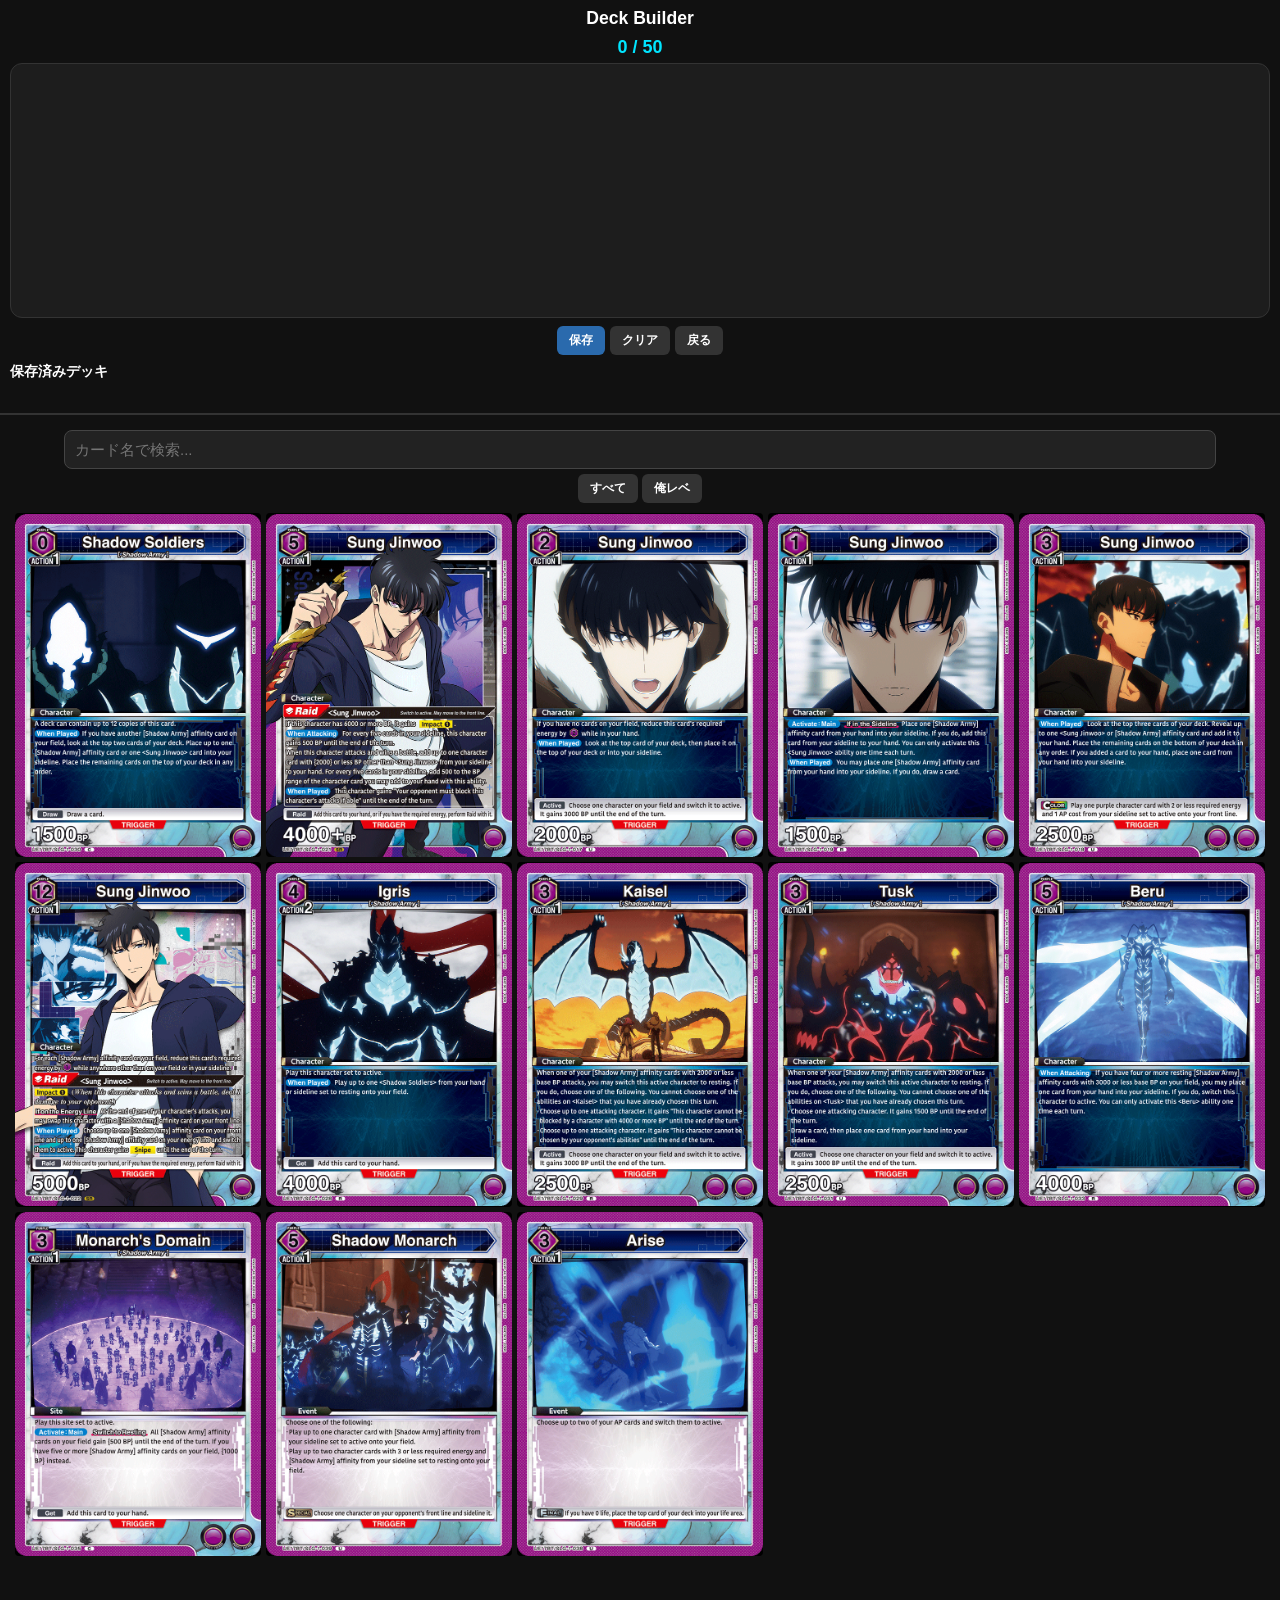
==== deckbuilder.html @ aa150e37 "first commit" ====
<!DOCTYPE html>
<html lang="ja">
<head>
  <meta charset="UTF-8">
  <meta name="viewport" content="width=device-width, initial-scale=1.0, maximum-scale=1.0, user-scalable=no">
  <title>Deck Builder</title>
  <style>
    :root {
      --accent: #00e5ff;
      --bg: #111;
      --card-bg: rgba(255, 255, 255, 0.05);
      --card-gap: 5px; 
    }

    * { box-sizing: border-box; }

    body {
      font-family: sans-serif;
      background: var(--bg);
      color: white;
      text-align: center;
      margin: 0;
      padding-bottom: 20px; /* 下部の余白を少し詰める */
      overflow-x: hidden;
    }

    /* タイトル周りをコンパクトに */
    h1 { font-size: 1.1rem; margin: 8px 0; }
    #deckCount { font-size: 18px; font-weight: bold; color: var(--accent); margin: 2px; }

    /* 【修正】デッキエリア：3段目(15枚分)がスクロールなしで見える高さに設定 */
    #deck {
      display: flex;
      flex-wrap: wrap;
      justify-content: flex-start;
      gap: var(--card-gap);
      margin: 5px 10px;
      /* 3段分を表示するために高さを拡張 */
      min-height: 255px; 
      background: var(--card-bg);
      padding: 10px 5px; 
      border-radius: 12px;
      border: 1px solid #333;
    }

    .card-wrapper {
      position: relative;
      width: calc((100% - (var(--card-gap) * 4)) / 5);
      aspect-ratio: 2.5 / 3.5;
    }

    .deckcard {
      width: 100%;
      height: 100%;
      border-radius: 4px;
      cursor: pointer;
      transition: opacity 0.1s;
      object-fit: contain; 
      display: block;
      background: #000;
    }

    .deckcard:active { opacity: 0.6; }

    .count-badge {
      position: absolute;
      bottom: -2px;
      right: -2px;
      background: var(--accent);
      color: #000;
      font-weight: bold;
      font-size: 10px;
      padding: 1px 4px;
      border-radius: 6px;
      border: 1.5px solid #111;
      z-index: 10;
      pointer-events: none;
    }

    /* ボタン類：高さを節約 */
    .btn-group { margin: 8px 0; display: flex; justify-content: center; gap: 5px; }
    button {
      padding: 6px 12px;
      border: none;
      border-radius: 6px;
      cursor: pointer;
      background: #333;
      color: white;
      font-weight: bold;
      font-size: 12px;
    }
    .btn-primary { background: #2a6aad; }
    .btn-success { background: #2a7a3a; }
    .btn-danger { background: #8b2222; }

    /* 保存済みデッキ：リストの行を低くして場所を確保 */
    #savedDecksSection { margin: 5px 10px; text-align: left; }
    #savedDecksSection h3 { font-size: 14px; margin: 5px 0; }
    #savedDecksList { list-style: none; padding: 0; max-height: 80px; overflow-y: auto; }
    #savedDecksList li {
      display: flex;
      justify-content: space-between;
      align-items: center;
      background: #1e1e1e;
      padding: 6px 10px;
      margin-bottom: 4px;
      border-radius: 6px;
      border: 1px solid #333;
      font-size: 12px;
    }

    hr { border: 0.5px solid #333; margin: 10px 0; }

    /* 検索入力 */
    #searchBox {
      padding: 10px;
      margin: 5px;
      width: 90%;
      border-radius: 8px;
      border: 1px solid #444;
      background: #222;
      color: white;
      font-size: 15px;
    }

    /* 下のカードリスト：こちらはスクロール前提 */
    #cardList {
      display: flex;
      flex-wrap: wrap;
      justify-content: flex-start;
      gap: var(--card-gap);
      margin: 10px;
      padding: 0 5px 100px 5px;
    }

    .card {
      width: calc((100% - (var(--card-gap) * 4)) / 5);
      aspect-ratio: 2.5 / 3.5;
      cursor: pointer;
      border-radius: 4px;
      transition: opacity 0.1s;
      object-fit: contain;
      background: #000;
    }
    .card:active { opacity: 0.6; }

    /* モーダル */
    #modal-overlay {
      display: none;
      position: fixed;
      top: 0; left: 0; right: 0; bottom: 0;
      background: rgba(0,0,0,0.85);
      z-index: 1000;
      align-items: center;
      justify-content: center;
    }
    #modal-overlay.active { display: flex; }
    #modal { background: #222; border: 1px solid #444; border-radius: 12px; padding: 20px; width: 85%; }
    #deckNameInput { padding: 10px; width: 100%; margin-bottom: 15px; border-radius: 6px; border: 1px solid #555; background: #333; color: white; font-size: 16px; }
  </style>
</head>
<body>

  <h1>Deck Builder</h1>
  <div id="deckCount">0 / 50</div>

  <div id="deck"></div>

  <div class="btn-group">
    <button class="btn-primary" onclick="openSaveModal()">保存</button>
    <button onclick="clearDeck()">クリア</button>
    <button onclick="location.href='index.html'">戻る</button>
  </div>

  <div id="savedDecksSection">
    <h3>保存済みデッキ</h3>
    <ul id="savedDecksList"></ul>
  </div>

  <hr>

  <input id="searchBox" type="text" placeholder="カード名で検索..." oninput="showCards()">

  <div style="margin-bottom:10px;">
    <button onclick="setCategory('all')">すべて</button>
    <button onclick="setCategory('soloLeveling')">俺レベ</button>
  </div>

  <div id="cardList"></div>

  <div id="modal-overlay">
    <div id="modal">
      <h3>デッキ名を入力</h3>
      <input id="deckNameInput" type="text" placeholder="デッキ名" maxlength="20">
      <div class="btn-group">
        <button class="btn-success" onclick="confirmSave()">保存</button>
        <button onclick="closeModal()">キャンセル</button>
      </div>
    </div>
  </div>

  <script src="deckbuilder.js"></script>
</body>
</html>
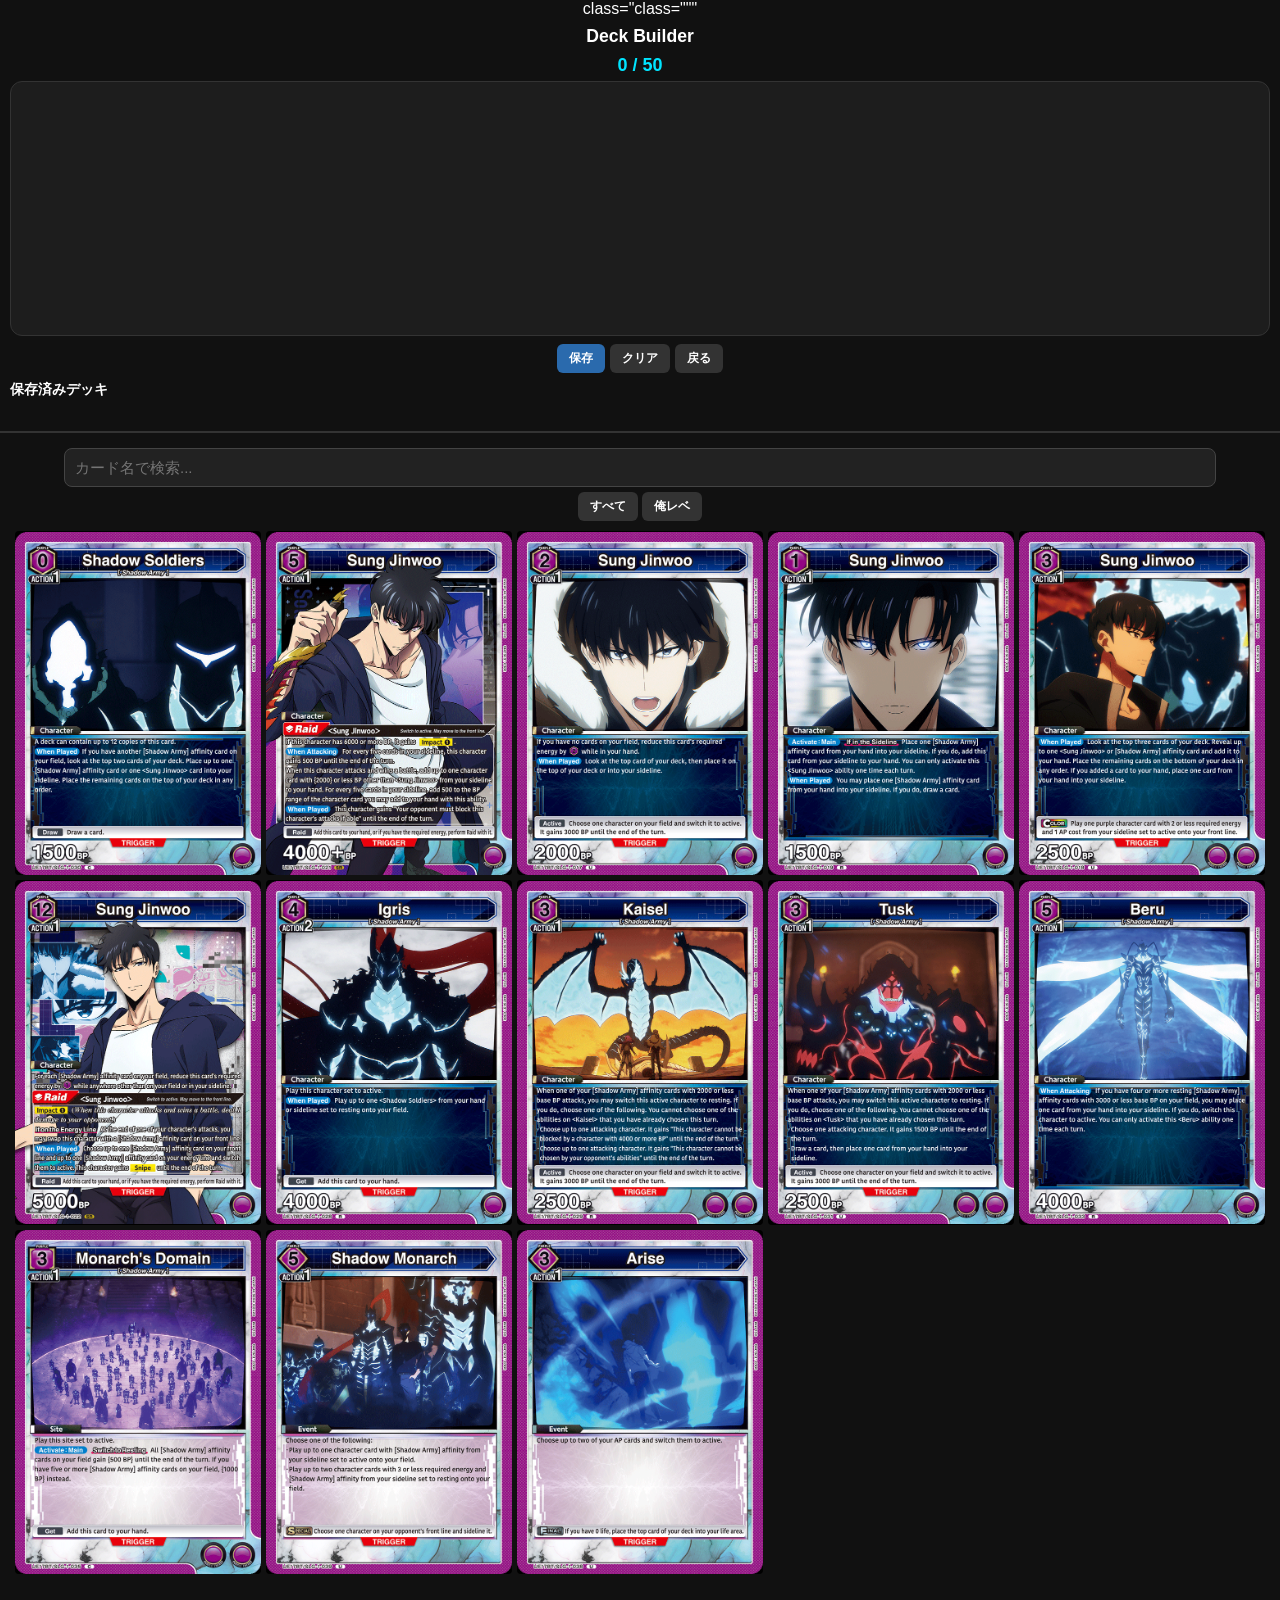
==== commit 8f834e66: "update" ====
--- a/deckbuilder.html
+++ b/deckbuilder.html
@@ -159,7 +159,7 @@
     #deckNameInput { padding: 10px; width: 100%; margin-bottom: 15px; border-radius: 6px; border: 1px solid #555; background: #333; color: white; font-size: 16px; }
   </style>
 </head>
-<body>
+<body>class="class="""
 
   <h1>Deck Builder</h1>
   <div id="deckCount">0 / 50</div>
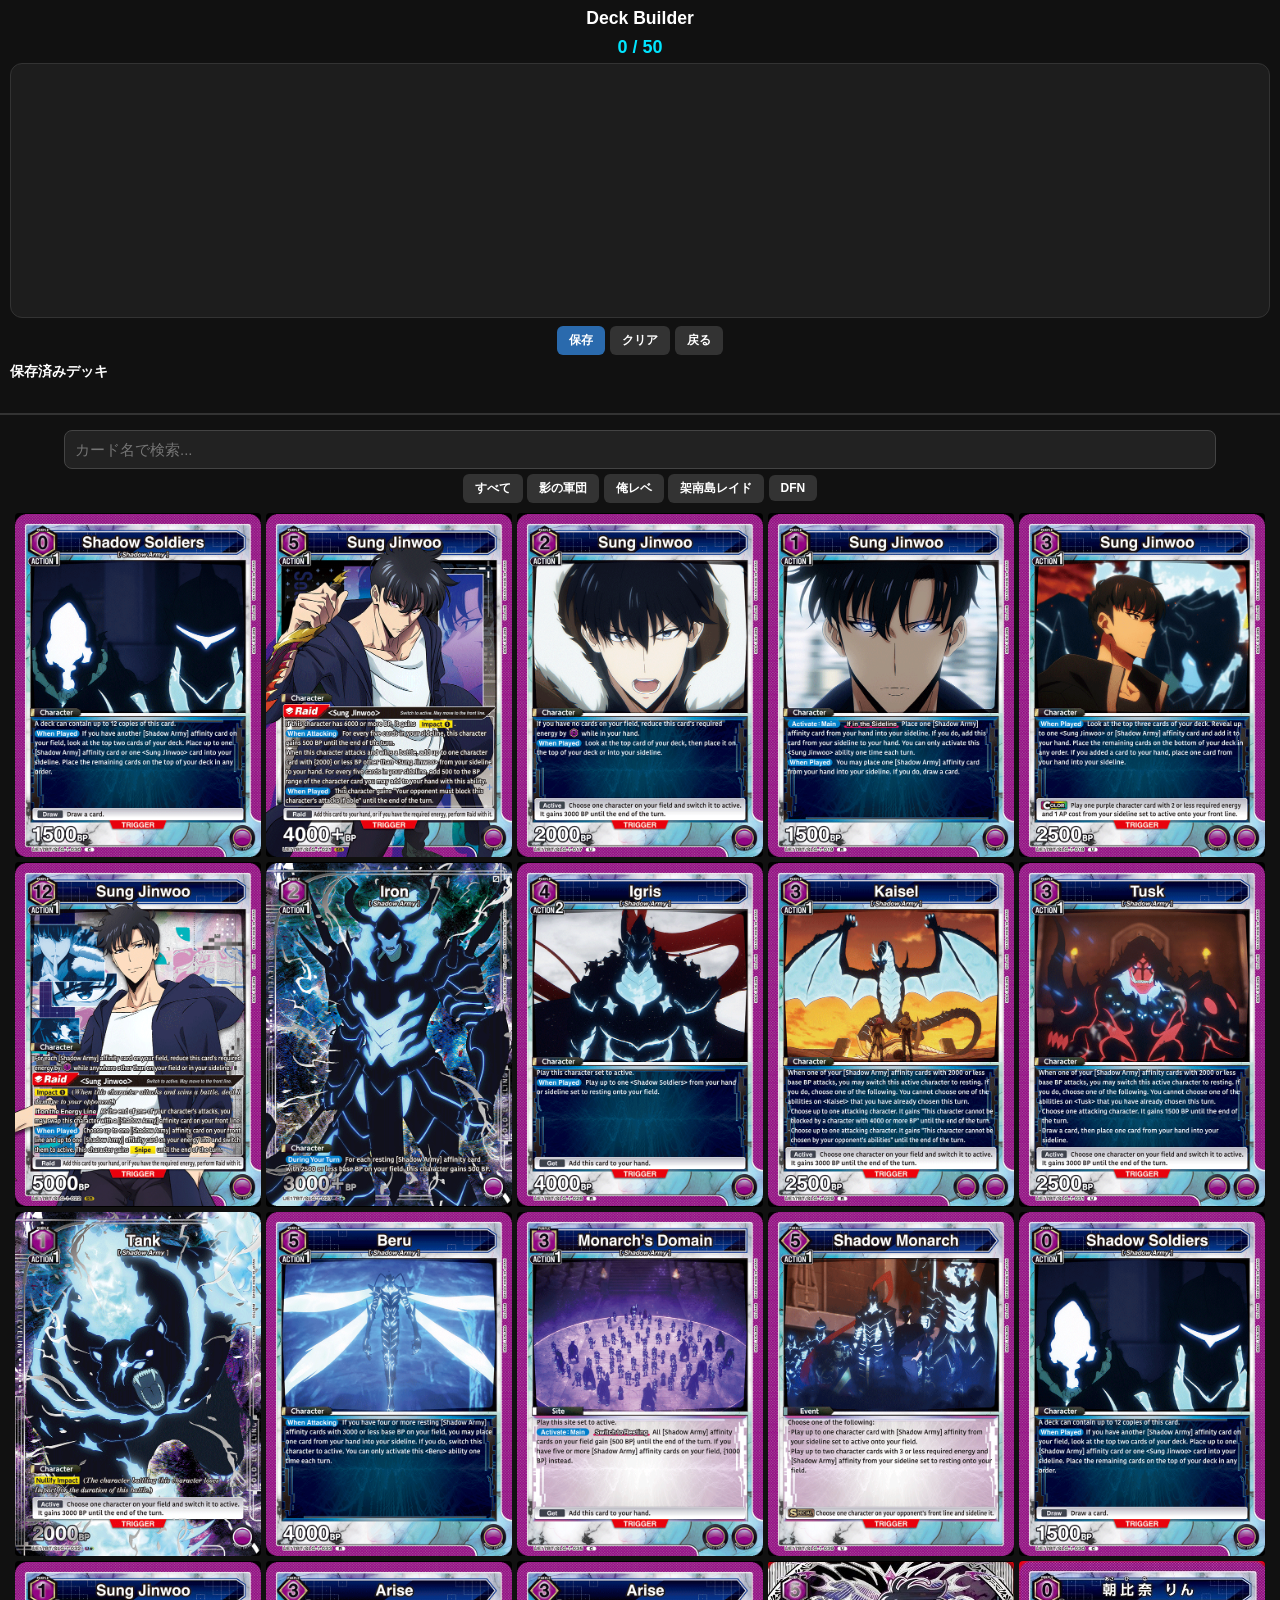
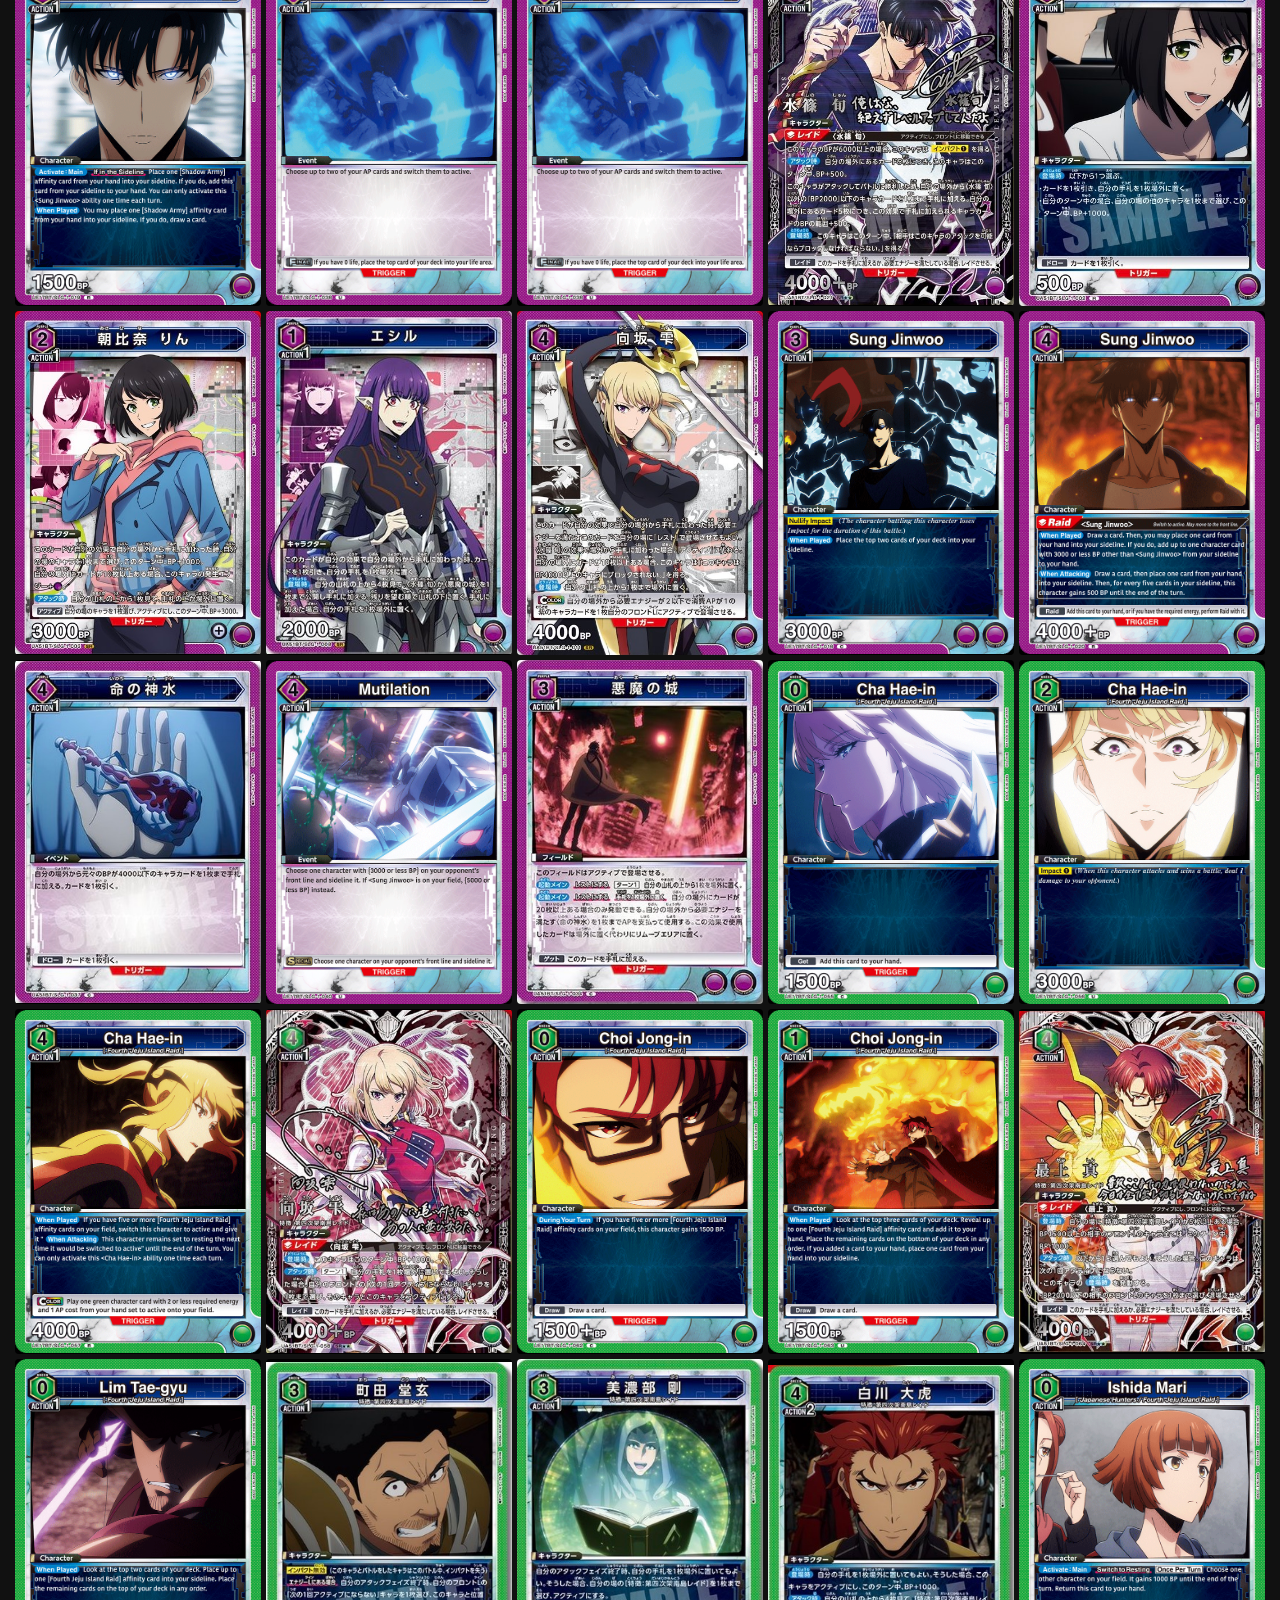
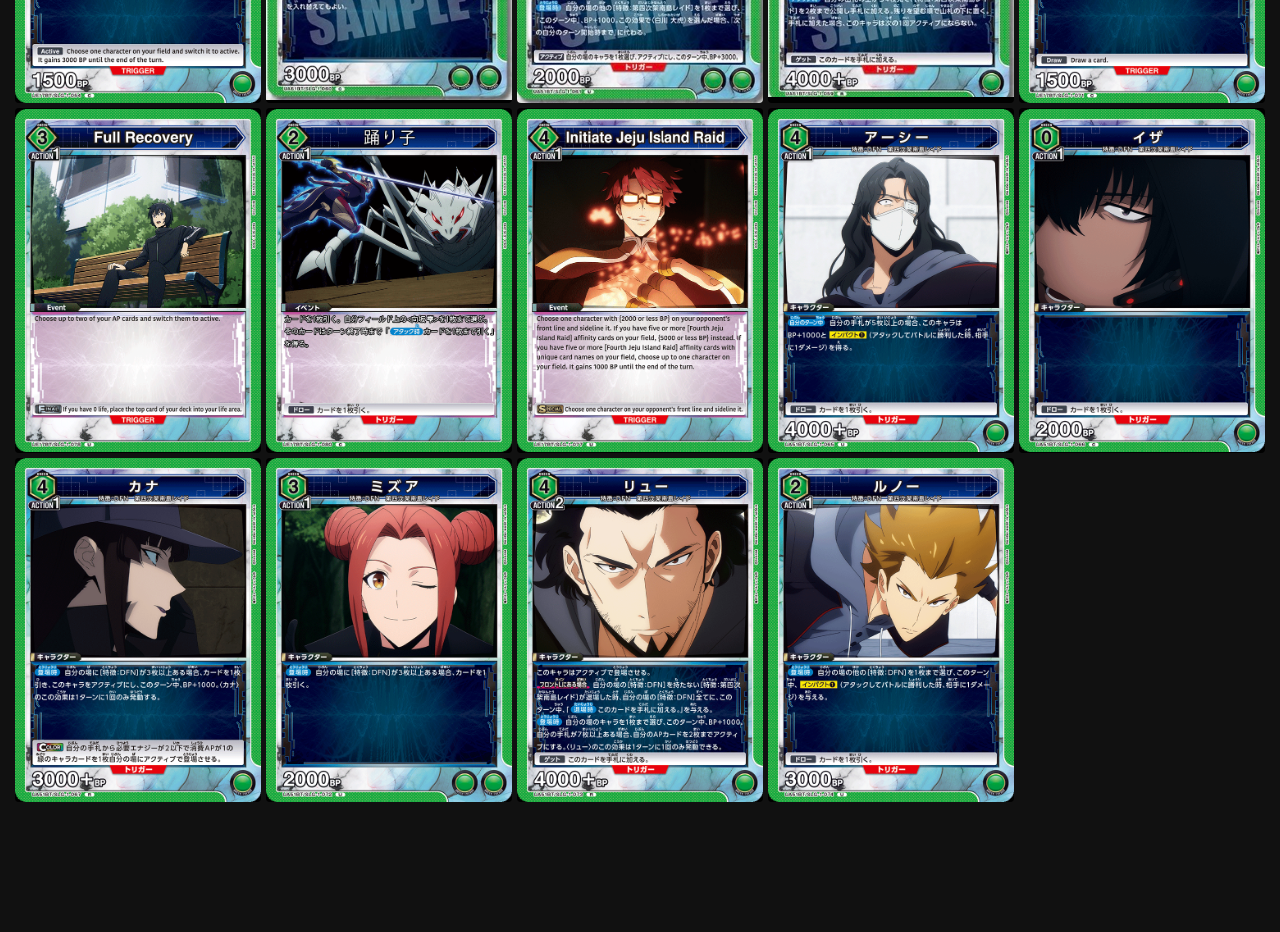
==== commit 7b102f6f: "update" ====
--- a/deckbuilder.html
+++ b/deckbuilder.html
@@ -159,7 +159,7 @@
     #deckNameInput { padding: 10px; width: 100%; margin-bottom: 15px; border-radius: 6px; border: 1px solid #555; background: #333; color: white; font-size: 16px; }
   </style>
 </head>
-<body>class="class="""
+<body>
 
   <h1>Deck Builder</h1>
   <div id="deckCount">0 / 50</div>
@@ -183,7 +183,10 @@
 
   <div style="margin-bottom:10px;">
     <button onclick="setCategory('all')">すべて</button>
-    <button onclick="setCategory('soloLeveling')">俺レベ</button>
+    <button onclick="setCategory('soloLeveling')">影の軍団</button>
+    <button onclick="setCategory('sololeveling2')">俺レベ</button>
+    <button onclick="setCategory('sololeveling3')">架南島レイド</button>
+    <button onclick="setCategory('sololeveling4')">DFN</button>
   </div>
 
   <div id="cardList"></div>
@@ -201,4 +204,4 @@
 
   <script src="deckbuilder.js"></script>
 </body>
-</html>
+</html>
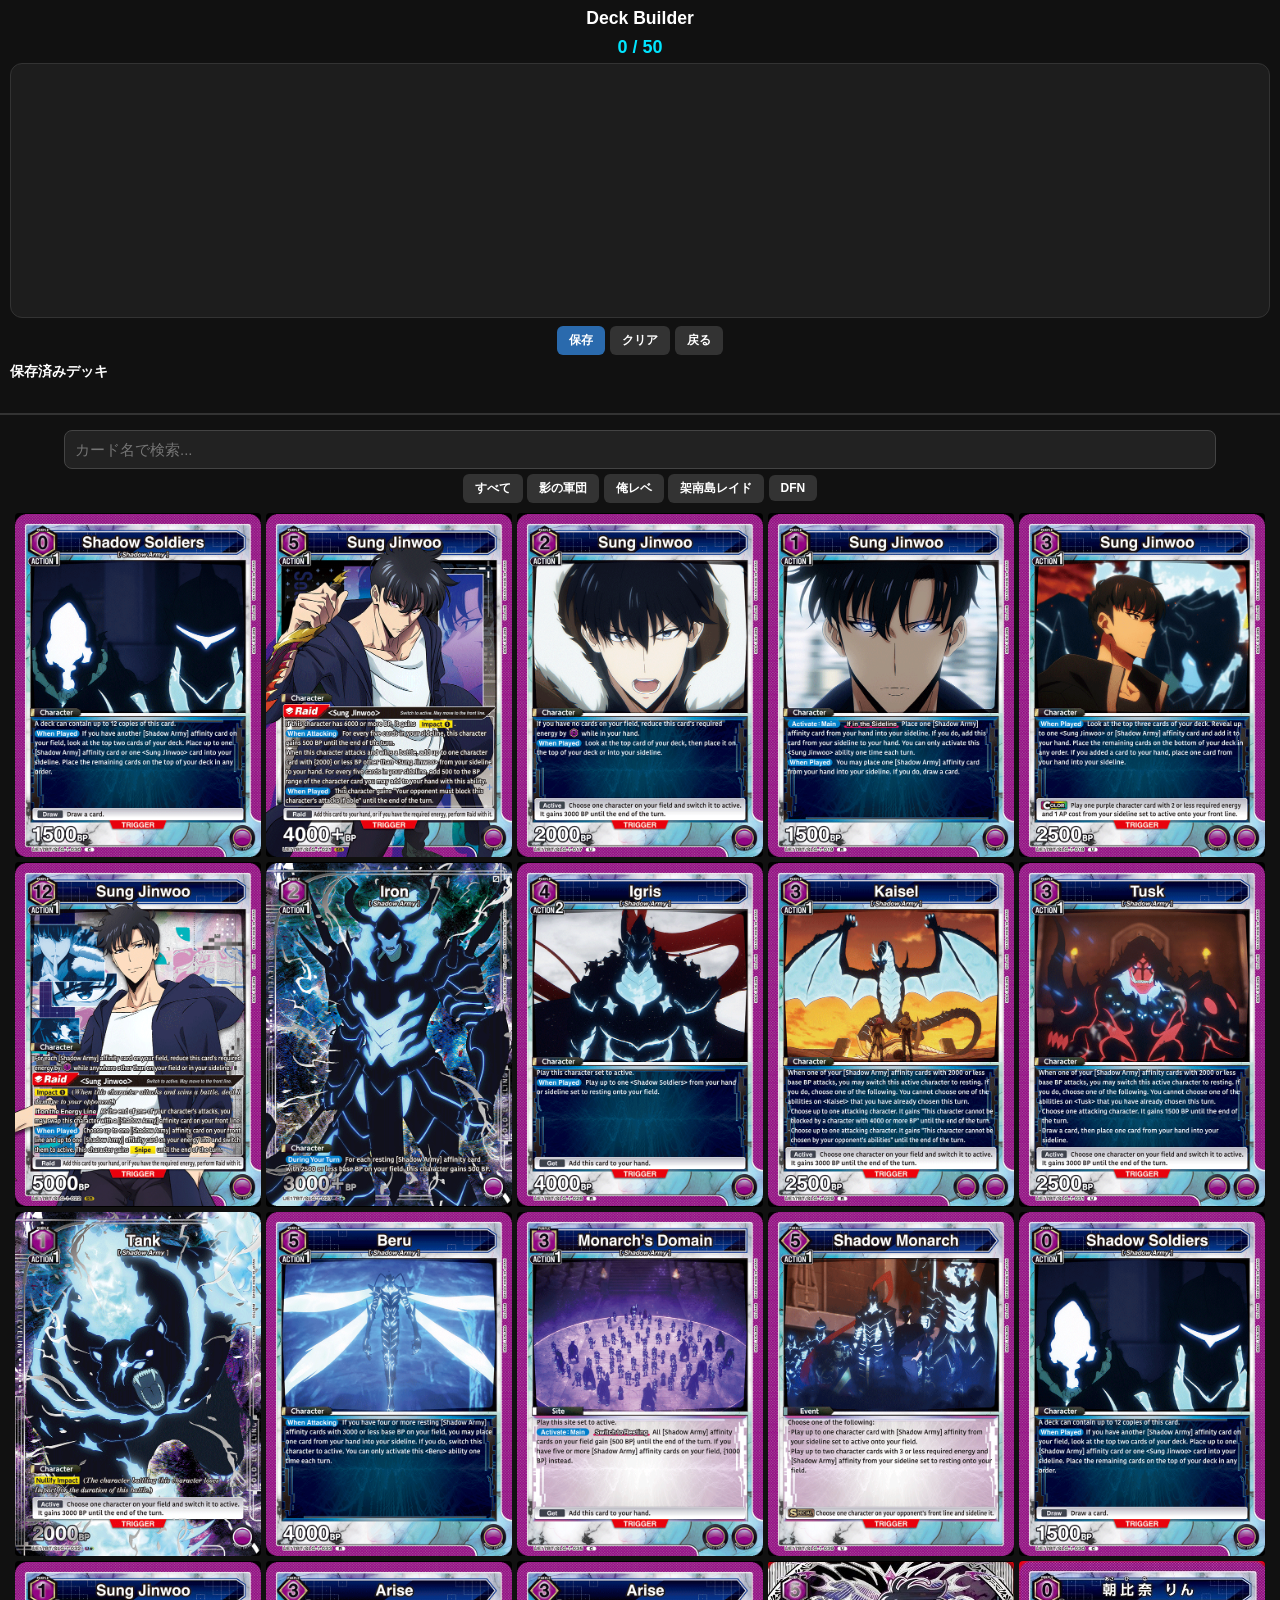
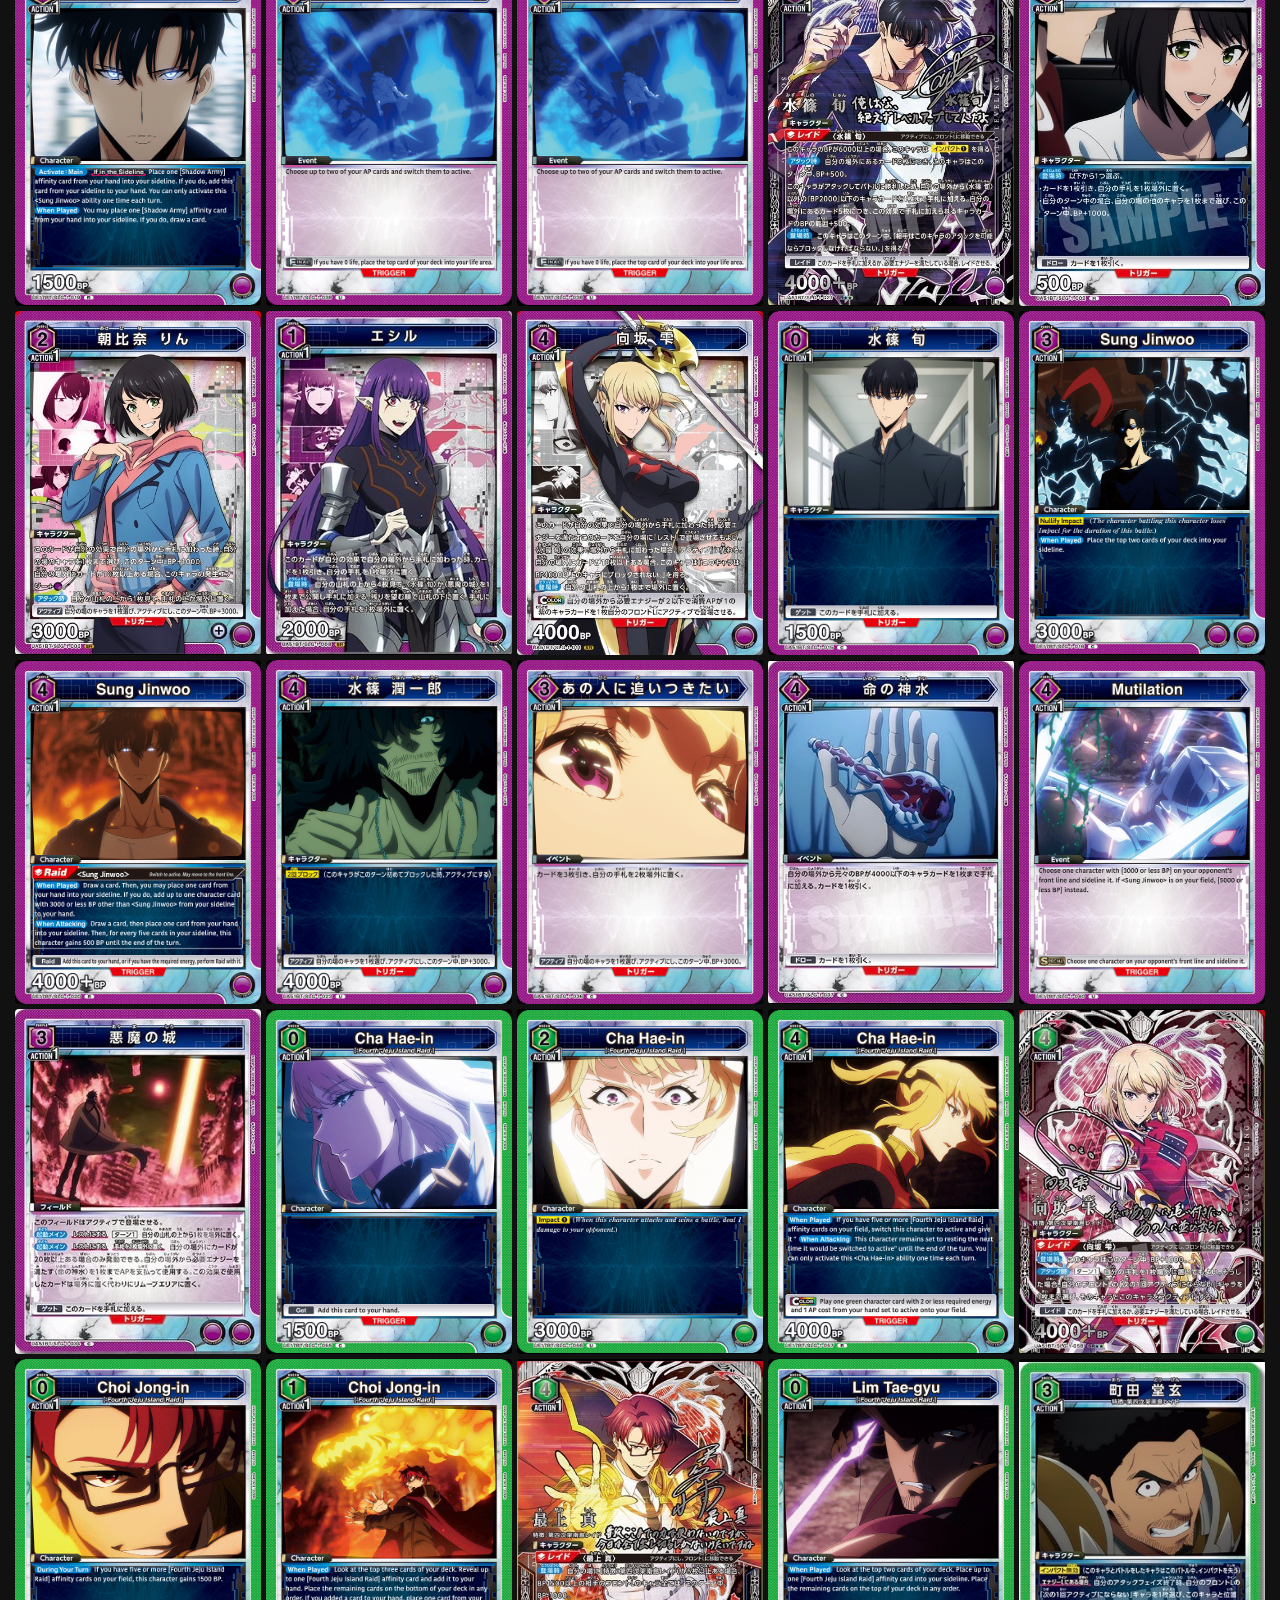
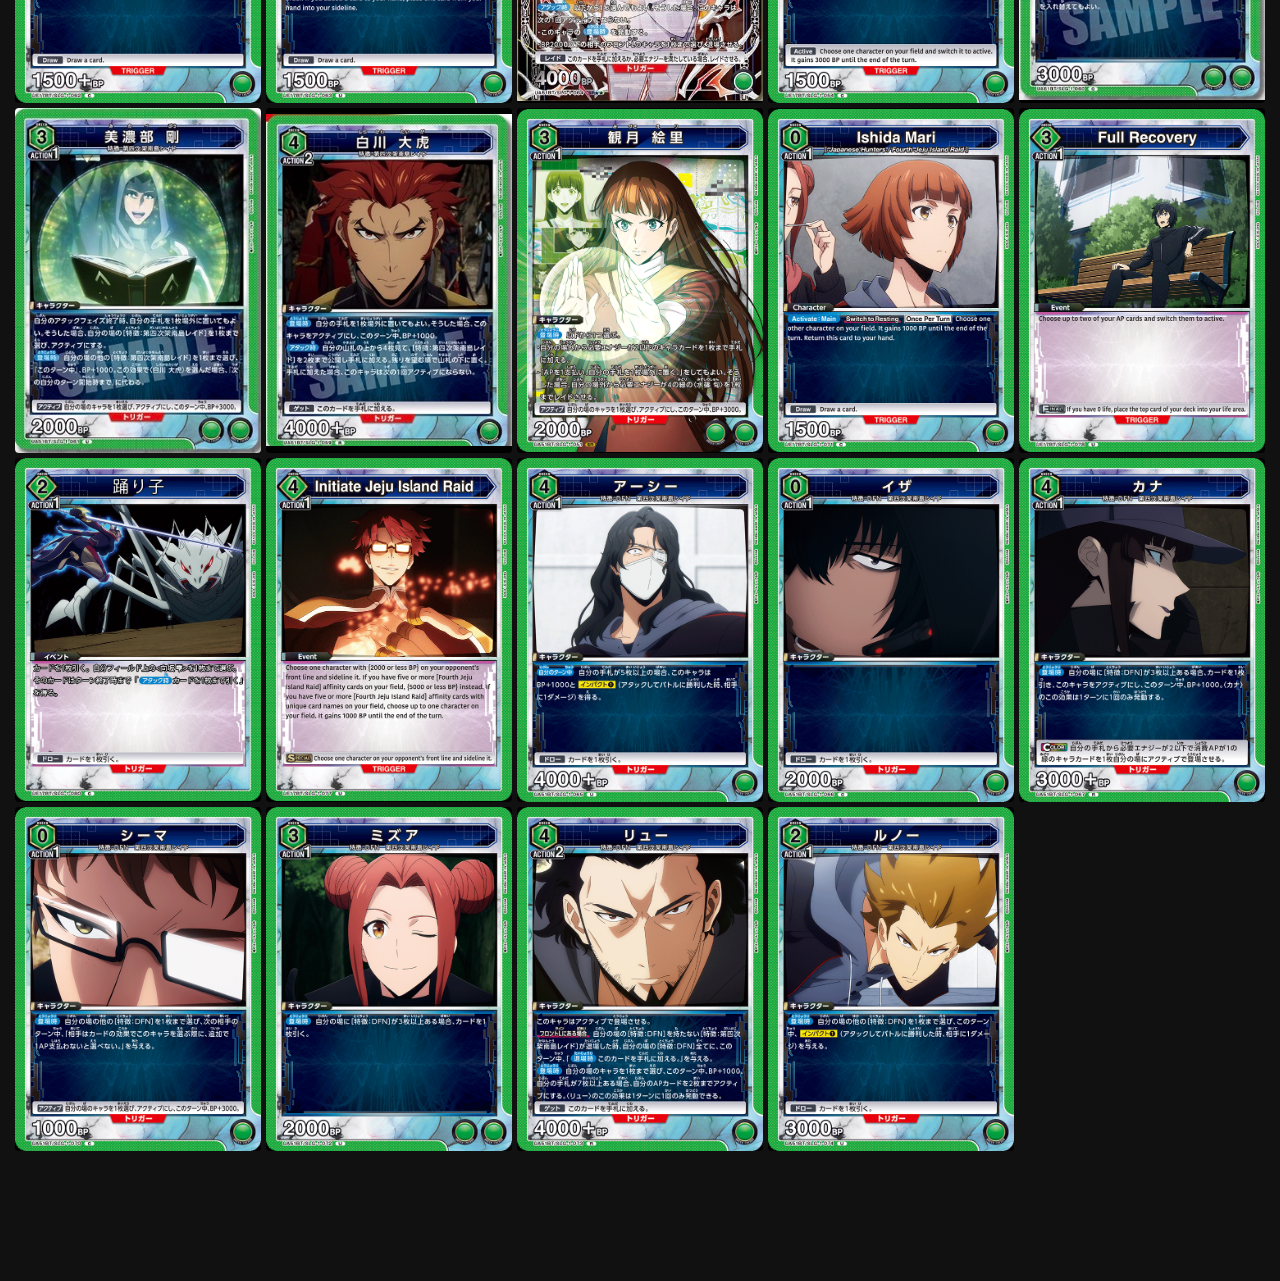
==== commit eb38630d: "update" ====
--- a/deckbuilder.html
+++ b/deckbuilder.html
@@ -141,6 +141,7 @@
       transition: opacity 0.1s;
       object-fit: contain;
       background: #000;
+      touch-action: manipulation;
     }
     .card:active { opacity: 0.6; }
 
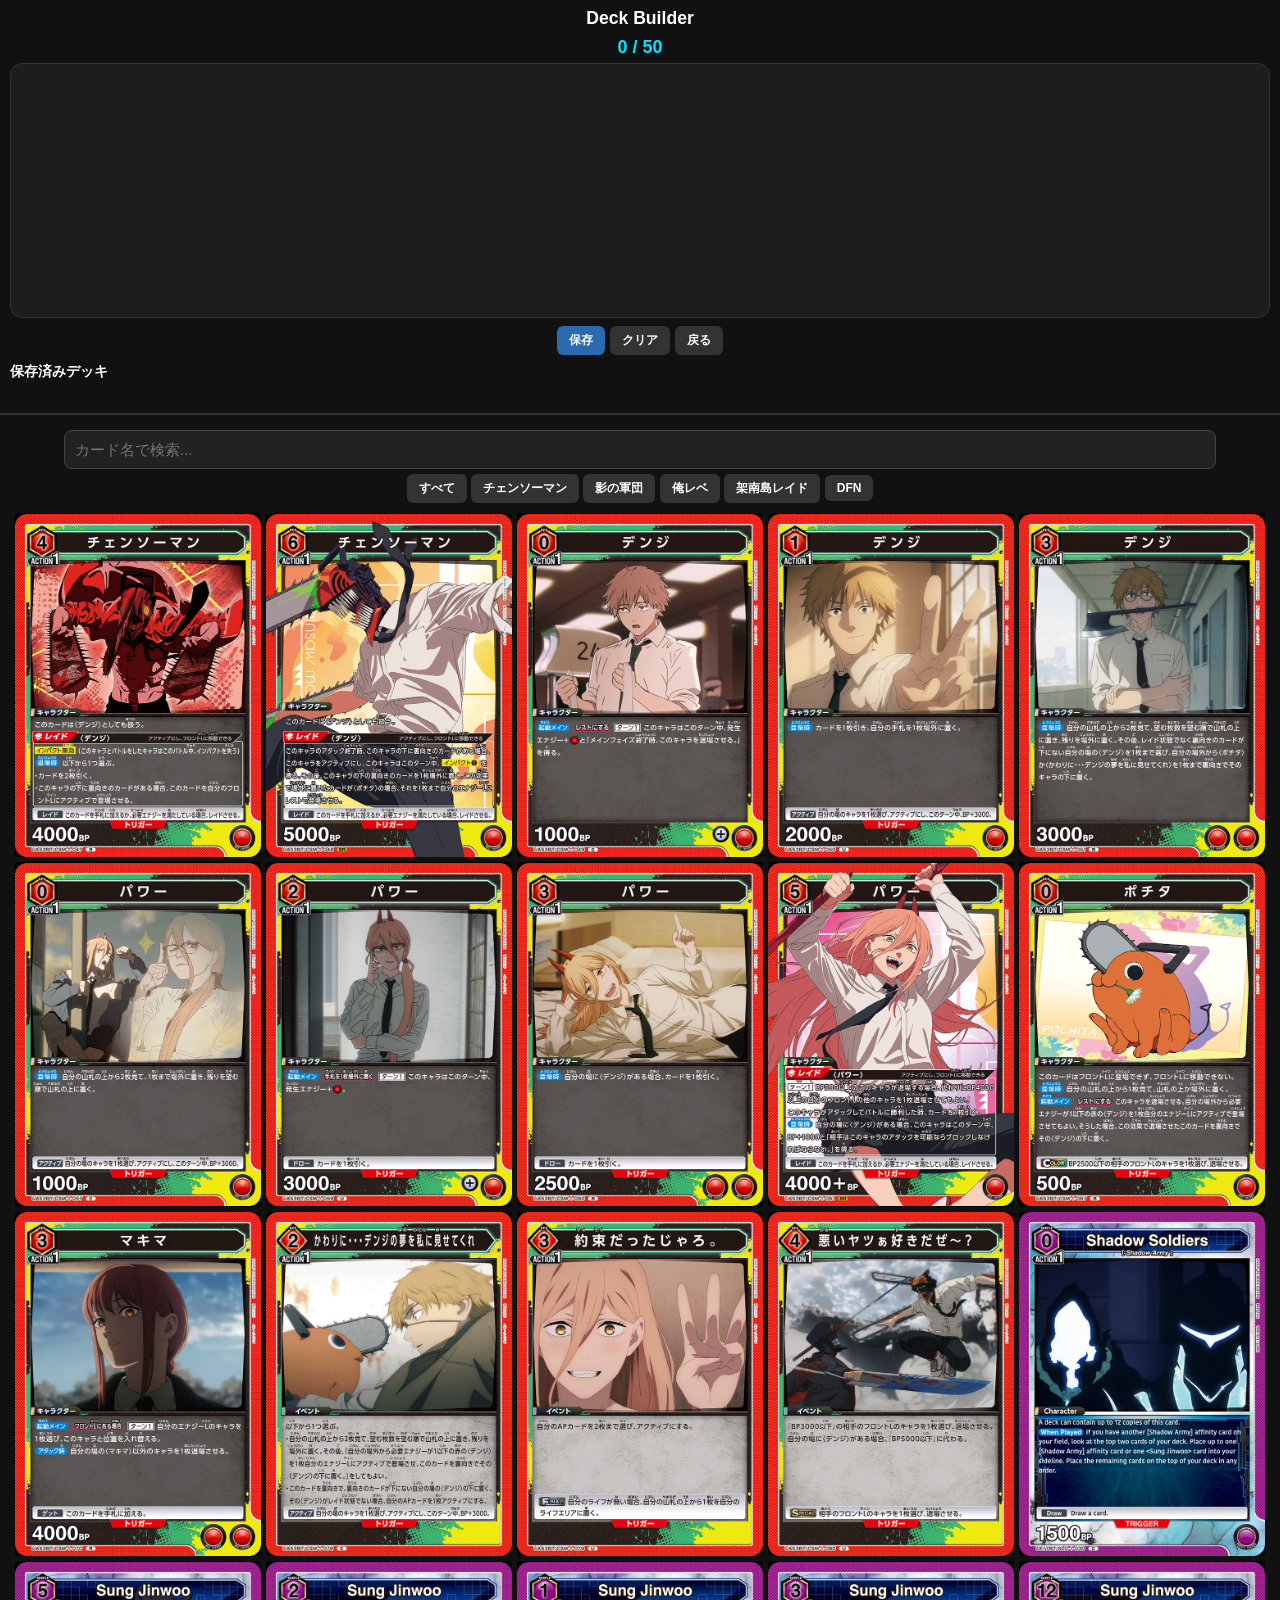
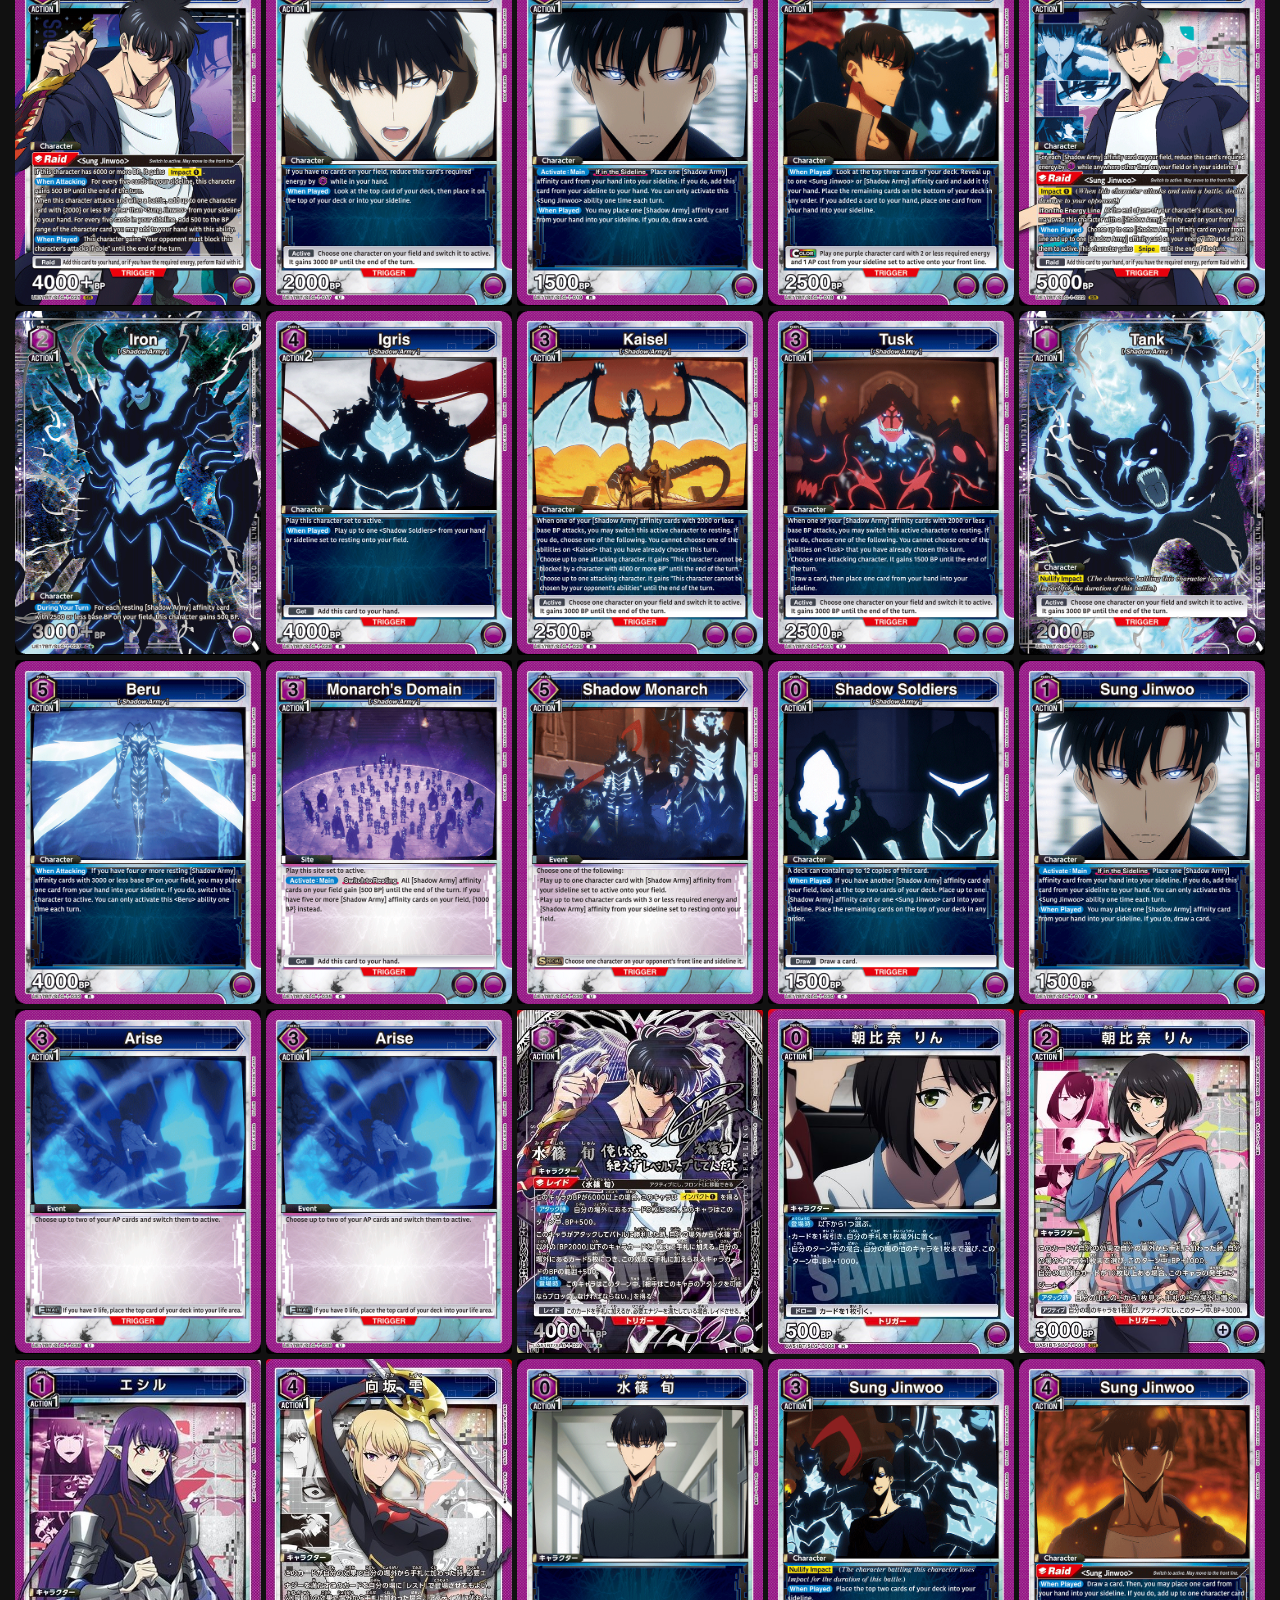
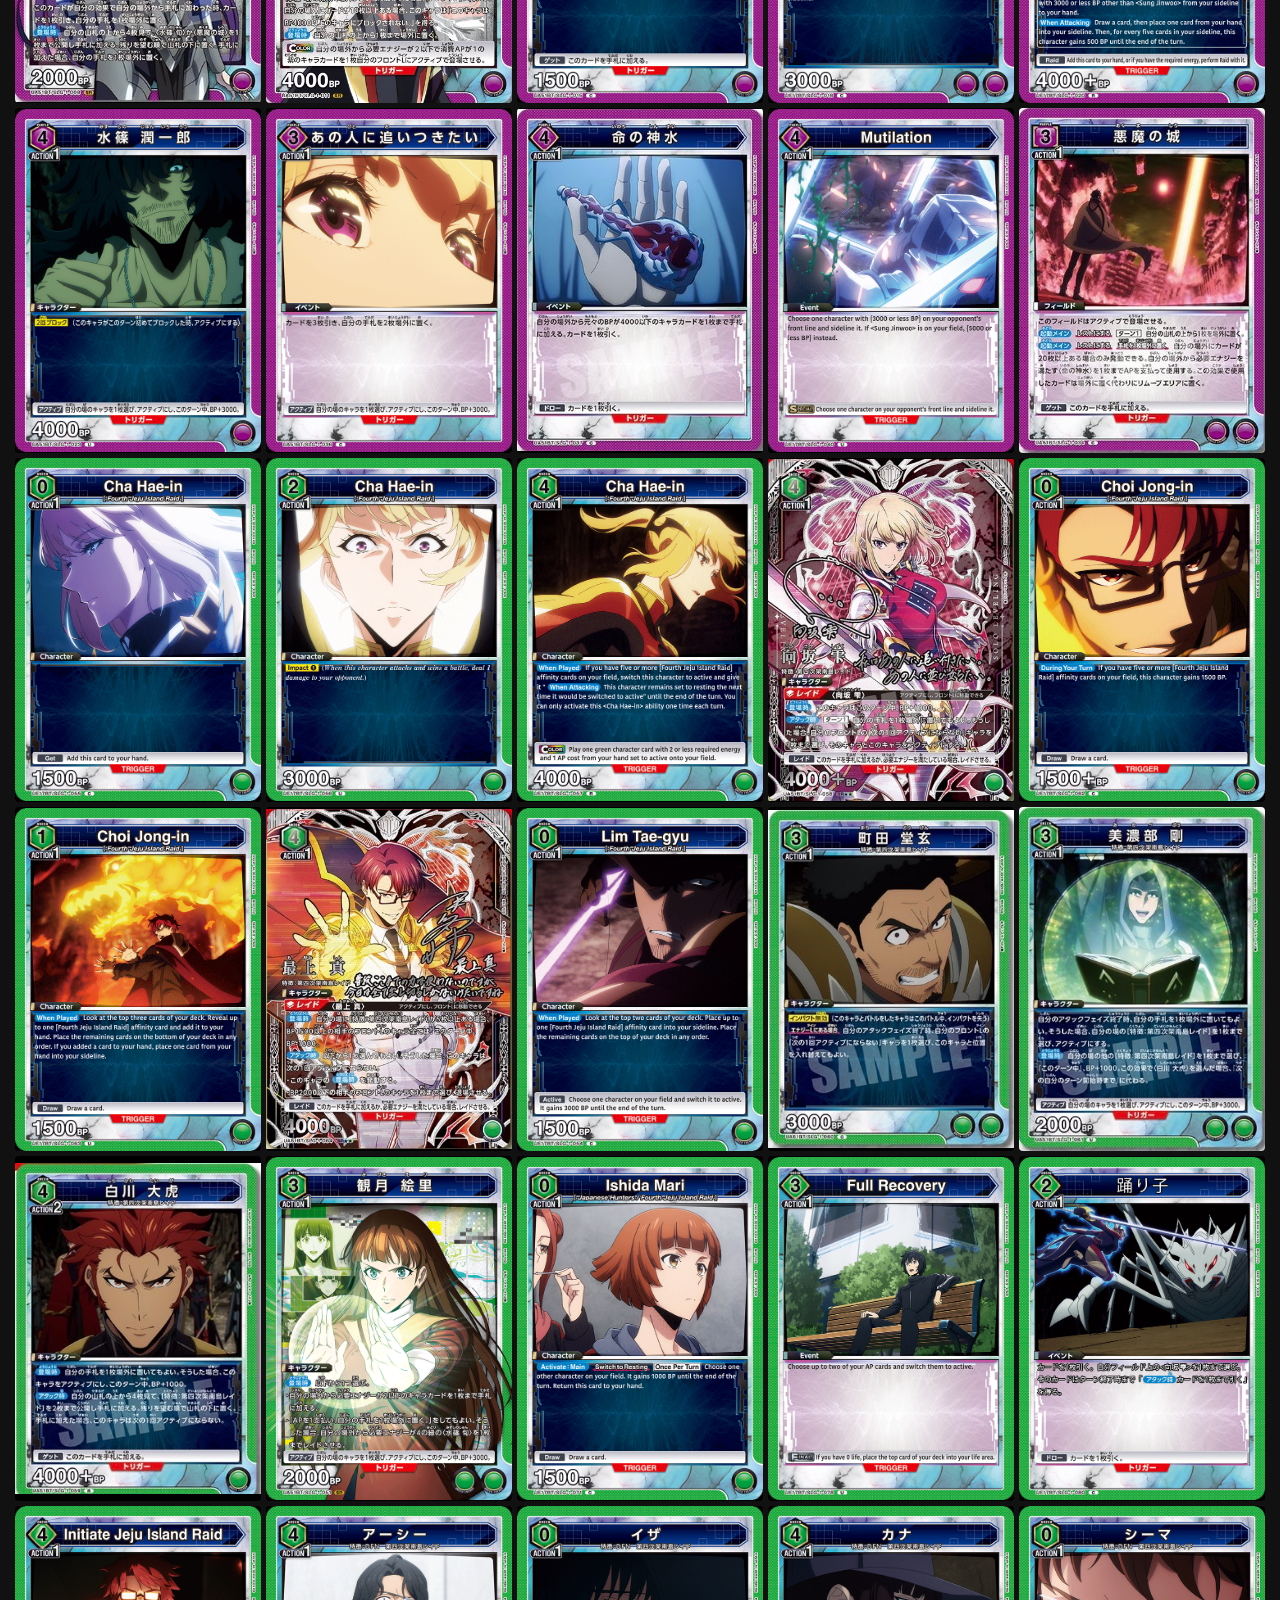
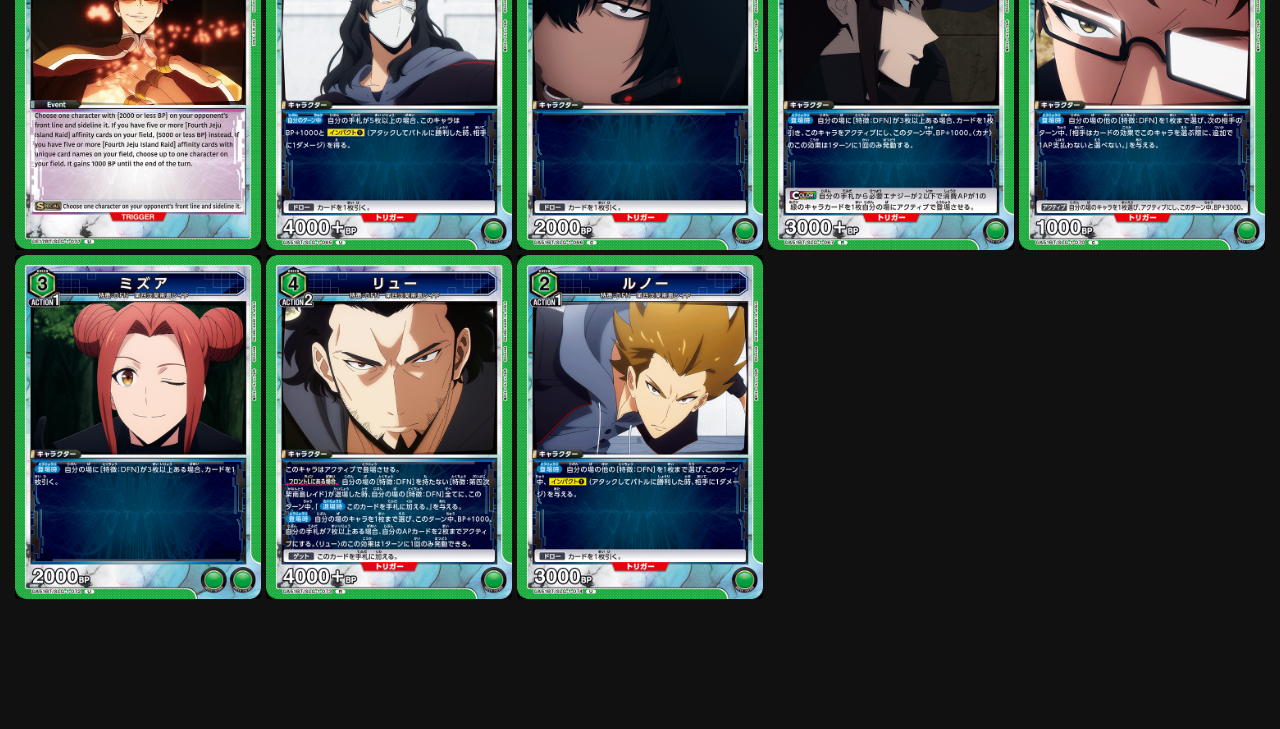
==== commit 1e0edbb1: "update" ====
--- a/deckbuilder.html
+++ b/deckbuilder.html
@@ -184,6 +184,7 @@
 
   <div style="margin-bottom:10px;">
     <button onclick="setCategory('all')">すべて</button>
+    <button onclick="setCategory('man')">チェンソーマン</button>
     <button onclick="setCategory('soloLeveling')">影の軍団</button>
     <button onclick="setCategory('sololeveling2')">俺レベ</button>
     <button onclick="setCategory('sololeveling3')">架南島レイド</button>
